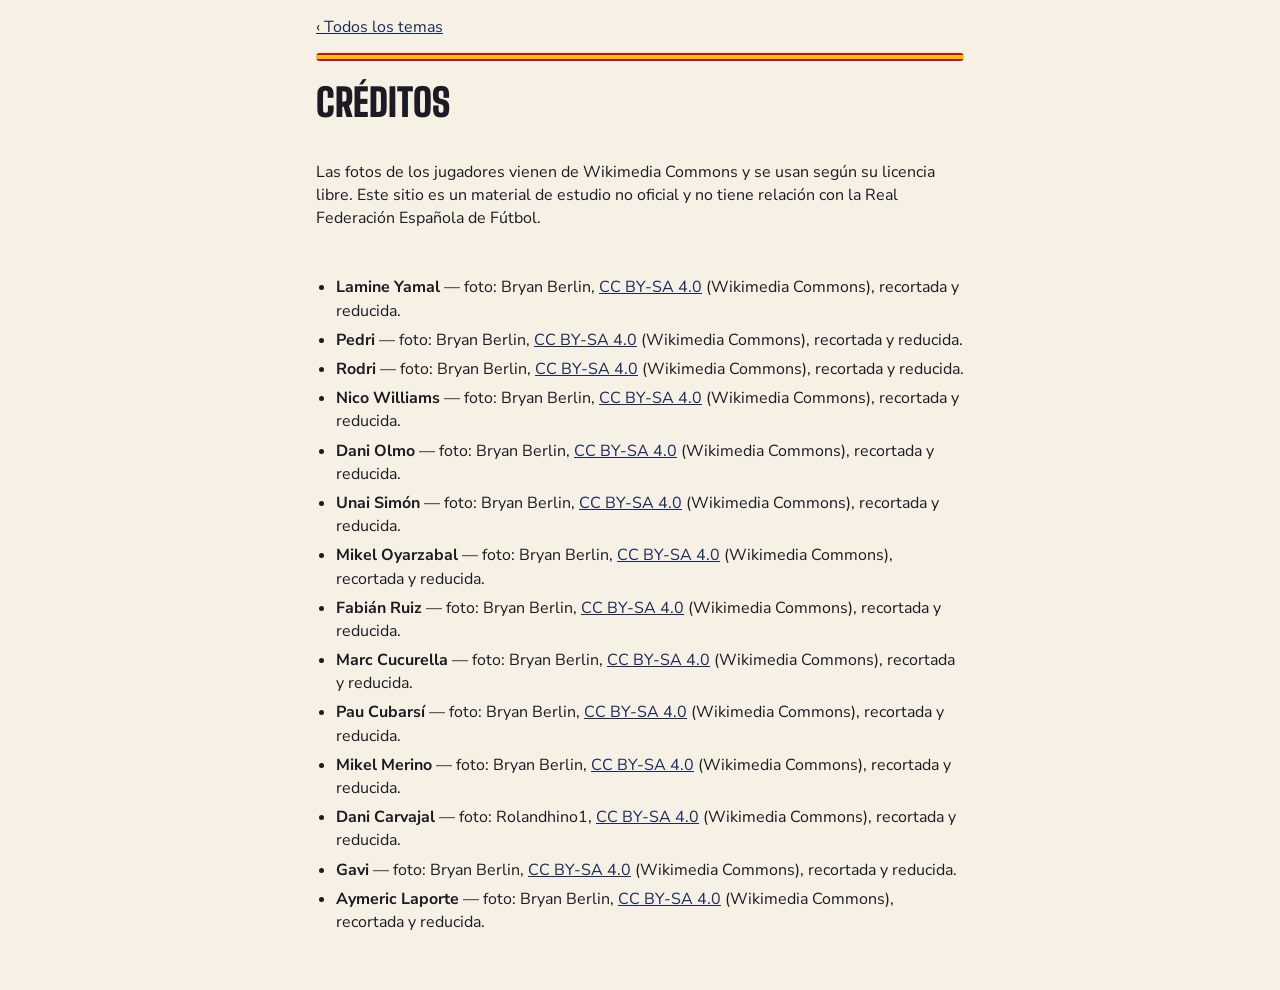
==== creditos.html @ da24f7f6 "Primera versión: plan del curso y juego «El verb estar» Co-Authored-By: Claude Opus 5.5 <noreply@ant" ====
<!doctype html>
<html lang="es">
<head>
<meta charset="utf-8">
<meta name="viewport" content="width=device-width, initial-scale=1, viewport-fit=cover">
<title>Cole · Créditos</title>
<link rel="icon" href="img/icono-192.png">
<link rel="stylesheet" href="https://fonts.googleapis.com/css2?family=Big+Shoulders+Display:wght@900&family=Nunito+Sans:wght@400;700;800&display=swap">
<link rel="stylesheet" href="estilo.css">
<style>.wrap{max-width:680px;margin:0 auto;padding-inline:16px;padding-block:16px 40px;display:flex;flex-direction:column;gap:14px}
h1{font-family:var(--display);font-weight:900;font-size:2.4rem;margin:0;text-transform:uppercase}ul{padding-left:20px;display:flex;flex-direction:column;gap:6px}</style>
</head>
<body><div class="wrap">
<a href="index.html">‹ Todos los temas</a>
<div class="flag" aria-hidden="true"></div>
<h1>Créditos</h1>
<p>Las fotos de los jugadores vienen de Wikimedia Commons y se usan según su licencia libre. Este sitio es un material de estudio no oficial y no tiene relación con la Real Federación Española de Fútbol.</p>
<ul>
<li><b>Lamine Yamal</b> — foto: Bryan Berlin, <a href="https://commons.wikimedia.org/wiki/File:Lamine_Yamal_France_v_Spain_7.24.26-142.jpg">CC BY-SA 4.0</a> (Wikimedia Commons), recortada y reducida.</li>
<li><b>Pedri</b> — foto: Bryan Berlin, <a href="https://commons.wikimedia.org/wiki/File:Pedri_France_v_Spain_7.24.26-245.jpg">CC BY-SA 4.0</a> (Wikimedia Commons), recortada y reducida.</li>
<li><b>Rodri</b> — foto: Bryan Berlin, <a href="https://commons.wikimedia.org/wiki/File:Rodri_Argentina_v_Spain_19_July_2026-187_%28cropped%29.jpg">CC BY-SA 4.0</a> (Wikimedia Commons), recortada y reducida.</li>
<li><b>Nico Williams</b> — foto: Bryan Berlin, <a href="https://commons.wikimedia.org/wiki/File:Nico_Williams_Argentina_v_Spain_19_July_2026-196_%28cropped%29.jpg">CC BY-SA 4.0</a> (Wikimedia Commons), recortada y reducida.</li>
<li><b>Dani Olmo</b> — foto: Bryan Berlin, <a href="https://commons.wikimedia.org/wiki/File:Dani_Olmo_France_v_Spain_7.24.26-176_%28cropped%29.jpg">CC BY-SA 4.0</a> (Wikimedia Commons), recortada y reducida.</li>
<li><b>Unai Simón</b> — foto: Bryan Berlin, <a href="https://commons.wikimedia.org/wiki/File:Unai_Simon_Argentina_v_Spain_19_July_2026-078_%28cropped%29.jpg">CC BY-SA 4.0</a> (Wikimedia Commons), recortada y reducida.</li>
<li><b>Mikel Oyarzabal</b> — foto: Bryan Berlin, <a href="https://commons.wikimedia.org/wiki/File:Mikel_Oyarzabal_France_v_Spain_7.24.26-161_%28cropped%29.jpg">CC BY-SA 4.0</a> (Wikimedia Commons), recortada y reducida.</li>
<li><b>Fabián Ruiz</b> — foto: Bryan Berlin, <a href="https://commons.wikimedia.org/wiki/File:Fabian_Ruiz_Argentina_v_Spain_19_July_2026-315.jpg">CC BY-SA 4.0</a> (Wikimedia Commons), recortada y reducida.</li>
<li><b>Marc Cucurella</b> — foto: Bryan Berlin, <a href="https://commons.wikimedia.org/wiki/File:Marc_Cucurella_Argentina_v_Spain_19_July_2026-064_%28cropped%29.jpg">CC BY-SA 4.0</a> (Wikimedia Commons), recortada y reducida.</li>
<li><b>Pau Cubarsí</b> — foto: Bryan Berlin, <a href="https://commons.wikimedia.org/wiki/File:Pau_Cubarsi_Argentina_v_Spain_19_July_2026-181_%28cropped%29.jpg">CC BY-SA 4.0</a> (Wikimedia Commons), recortada y reducida.</li>
<li><b>Mikel Merino</b> — foto: Bryan Berlin, <a href="https://commons.wikimedia.org/wiki/File:Mikel_Merino_France_v_Spain_7.24.26-241_%28cropped%29.jpg">CC BY-SA 4.0</a> (Wikimedia Commons), recortada y reducida.</li>
<li><b>Dani Carvajal</b> — foto: Rolandhino1, <a href="https://commons.wikimedia.org/wiki/File:UEFA_EURO_qualifiers_Sweden_vs_Spain_20191015_Dani_Carvajal_10_%28cropped%29.jpg">CC BY-SA 4.0</a> (Wikimedia Commons), recortada y reducida.</li>
<li><b>Gavi</b> — foto: Bryan Berlin, <a href="https://commons.wikimedia.org/wiki/File:Gavi_Argentina_v_Spain_19_July_2026-013.jpg">CC BY-SA 4.0</a> (Wikimedia Commons), recortada y reducida.</li>
<li><b>Aymeric Laporte</b> — foto: Bryan Berlin, <a href="https://commons.wikimedia.org/wiki/File:Aymeric_Laporte_Argentina_v_Spain_19_July_2026-067_%28cropped%29.jpg">CC BY-SA 4.0</a> (Wikimedia Commons), recortada y reducida.</li>
</ul>
</div></body></html>
---- estilo.css ----
/* Estilo común: marcador de estadio, colores de la selección, tarjetas de tema */
:root{
  --bg:#f6f1e4; --surface:#ffffff; --fg:#1d1a24; --muted:#6b6275;
  --roja:#c60b1e; --oro:#ffc400; --navy:#1b2a5a; --ok:#1f8a4c; --line:#e4dccb;
  --board:#1b2a5a; --on-accent:#ffffff; --ink:#1d1a24;
  --display:"Big Shoulders Display","Arial Narrow",Impact,sans-serif;
  --body:"Nunito Sans",system-ui,-apple-system,"Segoe UI",sans-serif;
  color-scheme:light;
}
@media (prefers-color-scheme: dark){:root:not([data-theme="light"]){
  --bg:#14121a; --surface:#1f1c28; --fg:#f3eee4; --muted:#a79fb3;
  --roja:#ff4d5e; --oro:#ffcf33; --navy:#9fb4ff; --ok:#4cd488; --line:#34303f;
  --board:#0b1330; color-scheme:dark}}
:root[data-theme="dark"]{
  --bg:#14121a; --surface:#1f1c28; --fg:#f3eee4; --muted:#a79fb3;
  --roja:#ff4d5e; --oro:#ffcf33; --navy:#9fb4ff; --ok:#4cd488; --line:#34303f;
  --board:#0b1330; color-scheme:dark}

[hidden]{display:none!important}
*{box-sizing:border-box}
html{-webkit-text-size-adjust:100%}
body{background:var(--bg);color:var(--fg);font-family:var(--body);font-size:16px;line-height:1.45;margin:0;
  padding-top:env(safe-area-inset-top,0px);padding-bottom:env(safe-area-inset-bottom,0px)}
img{max-width:100%}
a{color:var(--navy)}
.flag{height:8px;border-radius:4px;background:linear-gradient(var(--roja) 0 25%,var(--oro) 25% 75%,var(--roja) 75%)}
.lbl{font-family:var(--display);font-weight:900;font-size:1.1rem;letter-spacing:.06em;text-transform:uppercase;margin:0 0 8px;color:var(--muted)}
.btn{font:inherit;font-weight:800;border:0;border-radius:12px;padding:12px 18px;background:var(--roja);color:var(--on-accent);cursor:pointer;font-size:1rem;text-decoration:none;display:inline-flex;align-items:center;gap:6px}
.btn.alt{background:transparent;color:var(--fg);border:2px solid var(--line)}
.btn:focus-visible,a:focus-visible,button:focus-visible{outline:3px solid var(--oro);outline-offset:2px}
.foot{font-size:.8rem;color:var(--muted)}
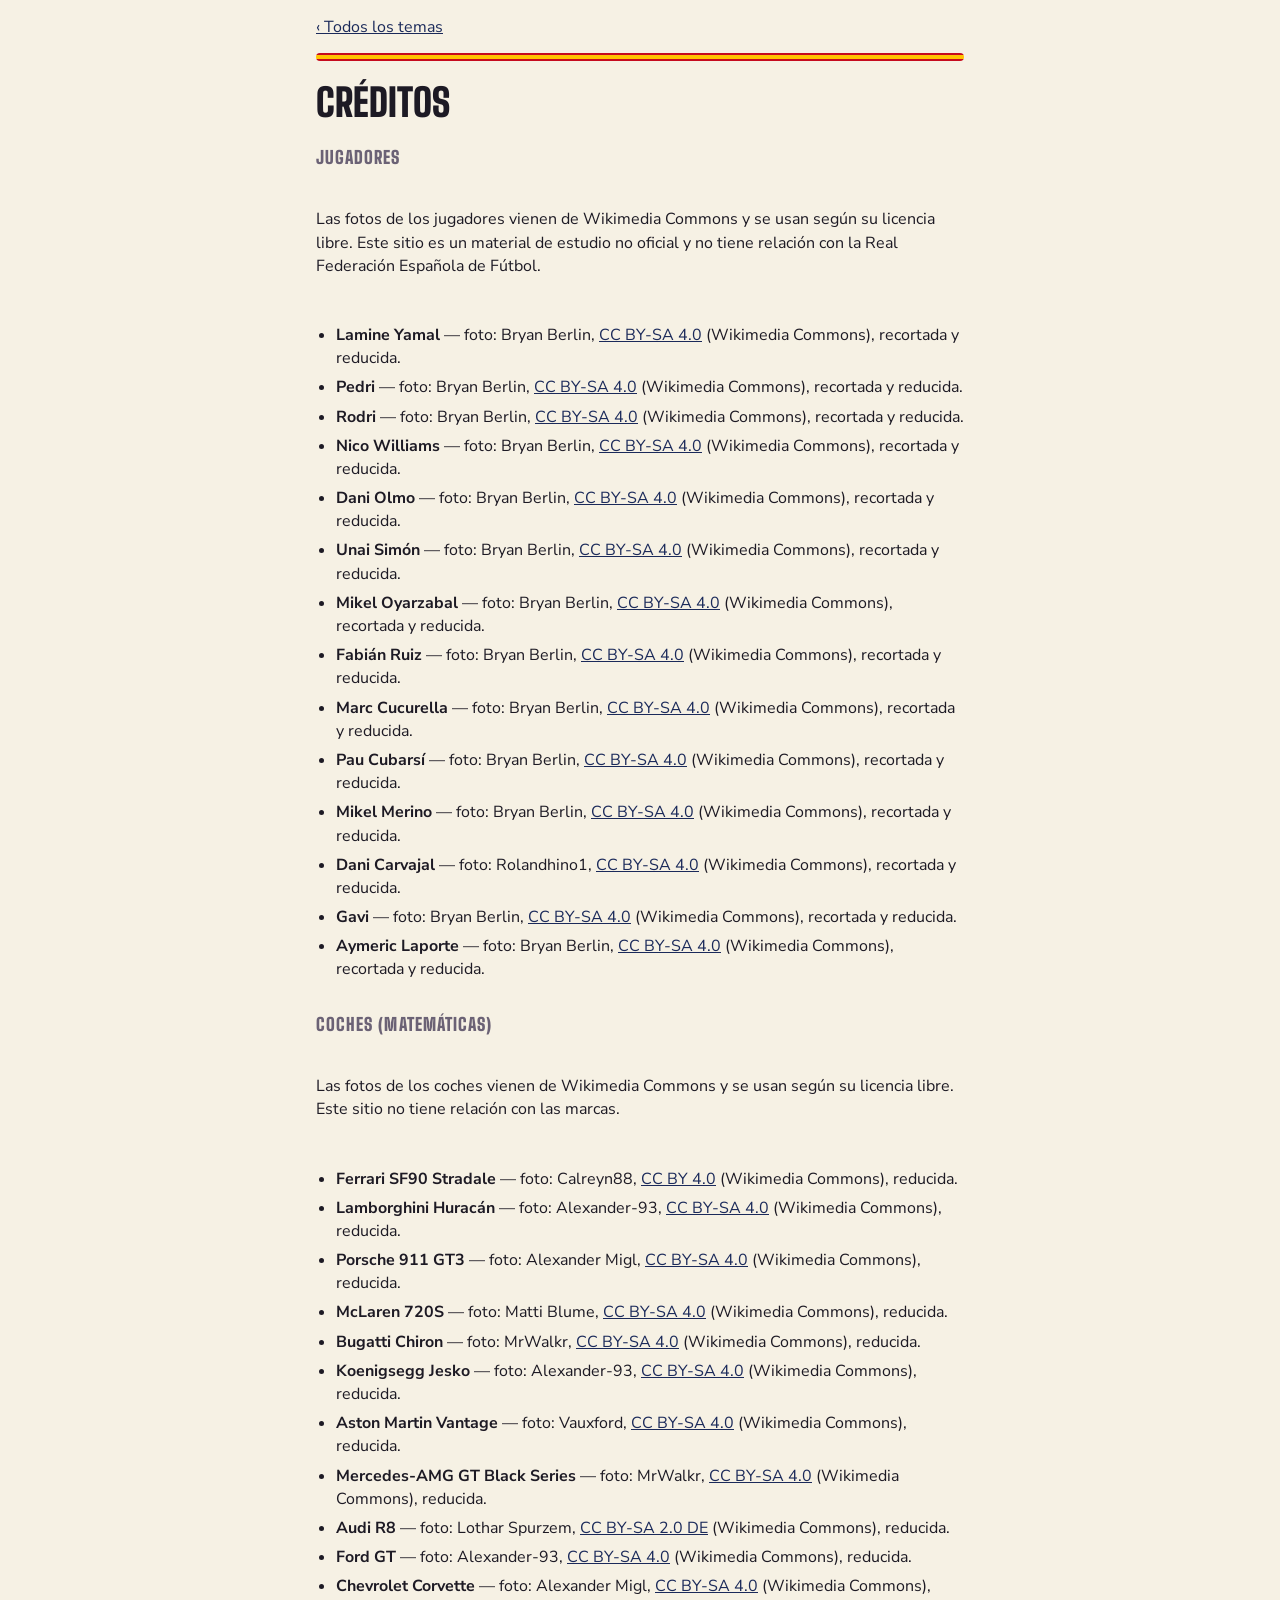
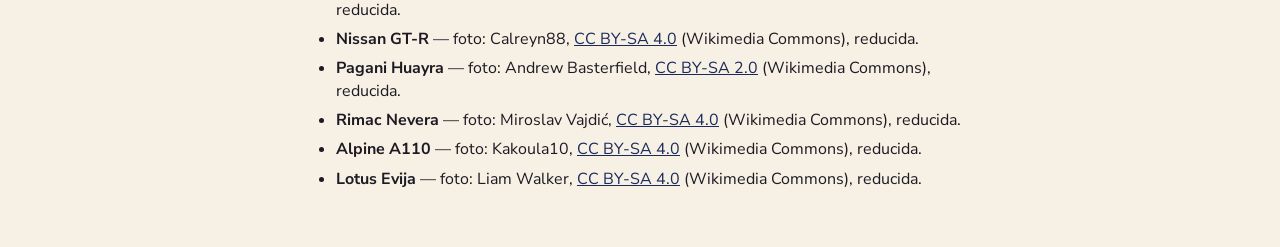
==== commit ac88bdd4: "Matemáticas: tablas de multiplicar y coches Matemáticas: tablas de multiplicar y coches" ====
--- a/creditos.html
+++ b/creditos.html
@@ -14,6 +14,7 @@
 <a href="index.html">‹ Todos los temas</a>
 <div class="flag" aria-hidden="true"></div>
 <h1>Créditos</h1>
+<h2 class="lbl">Jugadores</h2>
 <p>Las fotos de los jugadores vienen de Wikimedia Commons y se usan según su licencia libre. Este sitio es un material de estudio no oficial y no tiene relación con la Real Federación Española de Fútbol.</p>
 <ul>
 <li><b>Lamine Yamal</b> — foto: Bryan Berlin, <a href="https://commons.wikimedia.org/wiki/File:Lamine_Yamal_France_v_Spain_7.24.26-142.jpg">CC BY-SA 4.0</a> (Wikimedia Commons), recortada y reducida.</li>
@@ -31,4 +32,24 @@
 <li><b>Gavi</b> — foto: Bryan Berlin, <a href="https://commons.wikimedia.org/wiki/File:Gavi_Argentina_v_Spain_19_July_2026-013.jpg">CC BY-SA 4.0</a> (Wikimedia Commons), recortada y reducida.</li>
 <li><b>Aymeric Laporte</b> — foto: Bryan Berlin, <a href="https://commons.wikimedia.org/wiki/File:Aymeric_Laporte_Argentina_v_Spain_19_July_2026-067_%28cropped%29.jpg">CC BY-SA 4.0</a> (Wikimedia Commons), recortada y reducida.</li>
 </ul>
+<h2 class="lbl">Coches (Matemáticas)</h2>
+<p>Las fotos de los coches vienen de Wikimedia Commons y se usan según su licencia libre. Este sitio no tiene relación con las marcas.</p>
+<ul>
+<li><b>Ferrari SF90 Stradale</b> — foto: Calreyn88, <a href="https://commons.wikimedia.org/wiki/File:Ferrari_SF90_Stradale_Mayfair.jpg">CC BY 4.0</a> (Wikimedia Commons), reducida.</li>
+<li><b>Lamborghini Huracán</b> — foto: Alexander-93, <a href="https://commons.wikimedia.org/wiki/File:Lamborghini_Hurac%C3%A1n_Tecnica_1X7A7430.jpg">CC BY-SA 4.0</a> (Wikimedia Commons), reducida.</li>
+<li><b>Porsche 911 GT3</b> — foto: Alexander Migl, <a href="https://commons.wikimedia.org/wiki/File:Porsche_991_GT3_with_touring_package_1X7A0365.jpg">CC BY-SA 4.0</a> (Wikimedia Commons), reducida.</li>
+<li><b>McLaren 720S</b> — foto: Matti Blume, <a href="https://commons.wikimedia.org/wiki/File:McLaren_720S,_IAA_2017,_(1Y7A3405).jpg">CC BY-SA 4.0</a> (Wikimedia Commons), reducida.</li>
+<li><b>Bugatti Chiron</b> — foto: MrWalkr, <a href="https://commons.wikimedia.org/wiki/File:Bugatti_Chiron_2017.jpg">CC BY-SA 4.0</a> (Wikimedia Commons), reducida.</li>
+<li><b>Koenigsegg Jesko</b> — foto: Alexander-93, <a href="https://commons.wikimedia.org/wiki/File:Koenigsegg_Jesko_Auto_Zuerich_2023_1X7A0924.jpg">CC BY-SA 4.0</a> (Wikimedia Commons), reducida.</li>
+<li><b>Aston Martin Vantage</b> — foto: Vauxford, <a href="https://commons.wikimedia.org/wiki/File:2019_Aston_Martin_Vantage_V8_Automatic_4.0_(1).jpg">CC BY-SA 4.0</a> (Wikimedia Commons), reducida.</li>
+<li><b>Mercedes-AMG GT Black Series</b> — foto: MrWalkr, <a href="https://commons.wikimedia.org/wiki/File:2021_Mercedes-AMG_GT_Black_Series_SCD24.jpg">CC BY-SA 4.0</a> (Wikimedia Commons), reducida.</li>
+<li><b>Audi R8</b> — foto: Lothar Spurzem, <a href="https://commons.wikimedia.org/wiki/File:Audi_R8_V10,_Bj._2011,_Heck_(2011-08-13_Sp).JPG">CC BY-SA 2.0 DE</a> (Wikimedia Commons), reducida.</li>
+<li><b>Ford GT</b> — foto: Alexander-93, <a href="https://commons.wikimedia.org/wiki/File:Ford_GT_(1st_generation)_coupes_Motorworld_Munich_1X7A0046.jpg">CC BY-SA 4.0</a> (Wikimedia Commons), reducida.</li>
+<li><b>Chevrolet Corvette</b> — foto: Alexander Migl, <a href="https://commons.wikimedia.org/wiki/File:Chevrolet_Corvette_C8_IAA_2021_1X7A0156.jpg">CC BY-SA 4.0</a> (Wikimedia Commons), reducida.</li>
+<li><b>Nissan GT-R</b> — foto: Calreyn88, <a href="https://commons.wikimedia.org/wiki/File:Nissan_GT-R_5.jpg">CC BY-SA 4.0</a> (Wikimedia Commons), reducida.</li>
+<li><b>Pagani Huayra</b> — foto: Andrew Basterfield, <a href="https://commons.wikimedia.org/wiki/File:Pagani_Huayra_-_Flickr_-_andrewbasterfield.jpg">CC BY-SA 2.0</a> (Wikimedia Commons), reducida.</li>
+<li><b>Rimac Nevera</b> — foto: Miroslav Vajdić, <a href="https://commons.wikimedia.org/wiki/File:Rimac_-_Nevera_01.jpg">CC BY-SA 4.0</a> (Wikimedia Commons), reducida.</li>
+<li><b>Alpine A110</b> — foto: Kakoula10, <a href="https://commons.wikimedia.org/wiki/File:Alpine_A110_vue_de_profil.jpg">CC BY-SA 4.0</a> (Wikimedia Commons), reducida.</li>
+<li><b>Lotus Evija</b> — foto: Liam Walker, <a href="https://commons.wikimedia.org/wiki/File:2020_Lotus_Evija.jpg">CC BY-SA 4.0</a> (Wikimedia Commons), reducida.</li>
+</ul>
 </div></body></html>
